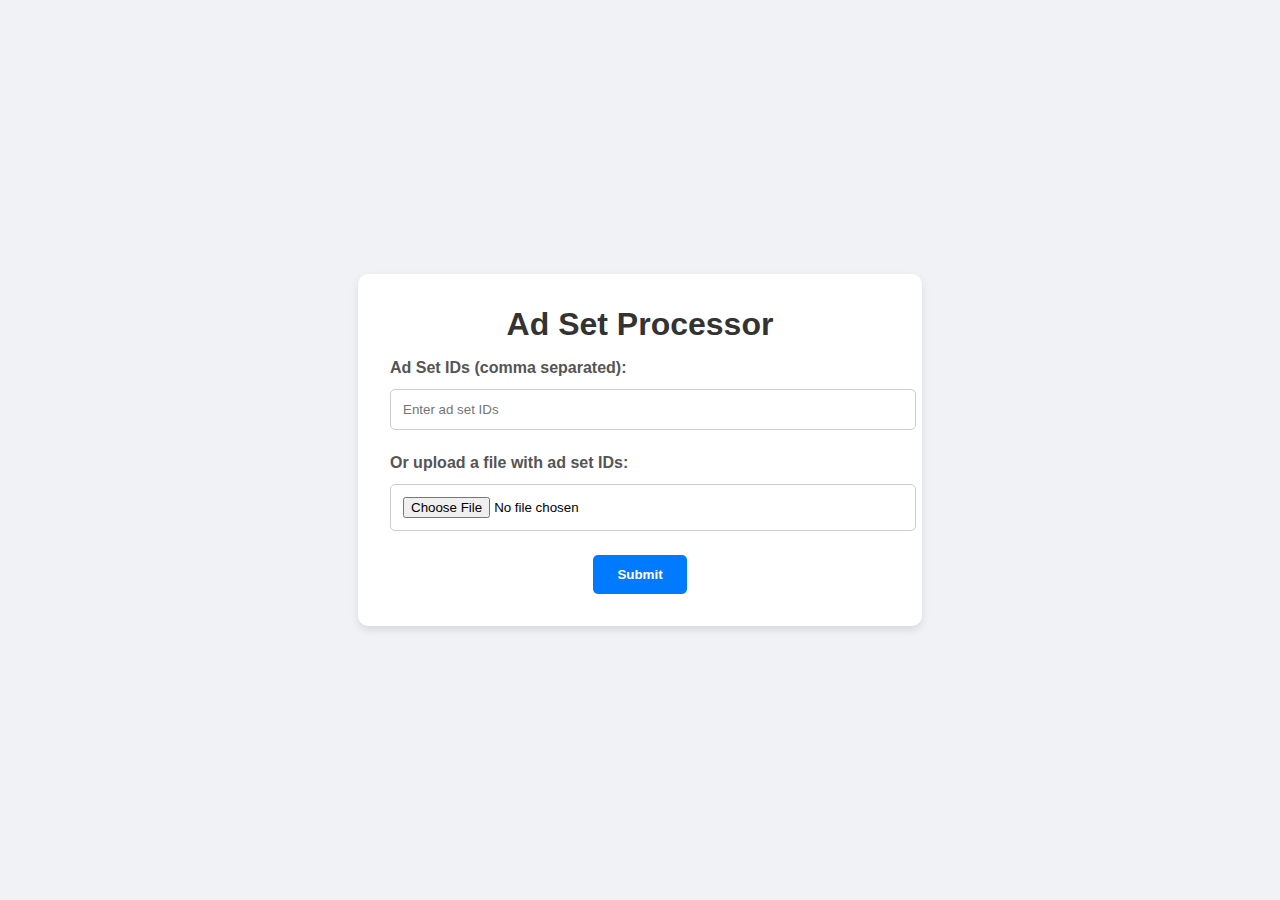
==== index.html @ 0344bf20 "commit" ====
<!DOCTYPE html>
<html lang="en">
<head>
    <meta charset="UTF-8">
    <meta name="viewport" content="width=device-width, initial-scale=1.0">
    <title>Ad Set Processor</title>
    <link rel="stylesheet" href="styles.css">
</head>
<body>
    <div class="container">
        <h1 class="mb-4">Ad Set Processor</h1>
        <form id="adset-form">
            <div class="form-group">
                <label for="adsets">Ad Set IDs (comma separated):</label>
                <input type="text" class="form-control" id="adsets" name="adsets" placeholder="Enter ad set IDs" required>
            </div>
            <div class="form-group">
                <label for="file">Or upload a file with ad set IDs:</label>
                <input type="file" class="form-control-file" id="file" name="file">
            </div>
            <button type="submit" class="btn btn-primary" id="submit-button">Submit</button>
        </form>
    </div>
    <script src="script.js"></script>
</body>
</html>
---- styles.css ----
/* Reset some basic elements */
body, h1, p {
    margin: 0;
    padding: 0;
    box-sizing: border-box;
}

/* Body styles */
body {
    background-color: #f0f2f5;
    display: flex;
    justify-content: center;
    align-items: center;
    height: 100vh;
    font-family: 'Arial', sans-serif;
}

/* Container styles */
.container {
    background-color: white;
    padding: 2rem;
    border-radius: 10px;
    box-shadow: 0 4px 8px rgba(0, 0, 0, 0.1);
    width: 100%;
    max-width: 500px;
    text-align: center;
}

/* Heading styles */
h1 {
    margin-bottom: 1rem;
    font-size: 2rem;
    color: #333;
}

/* Form group styles */
.form-group {
    margin-bottom: 1.5rem;
    text-align: left;
}

/* Label styles */
label {
    display: block;
    margin-bottom: 0.5rem;
    font-weight: bold;
    color: #555;
}

/* Input styles */
input[type="text"], input[type="file"] {
    width: 100%;
    padding: 0.75rem;
    margin-top: 0.25rem;
    border: 1px solid #ccc;
    border-radius: 5px;
    transition: border-color 0.3s;
}

input[type="text"]:focus, input[type="file"]:focus {
    border-color: #007bff;
    outline: none;
}

/* Button styles */
.btn {
    display: inline-block;
    padding: 0.75rem 1.5rem;
    border: none;
    border-radius: 5px;
    font-weight: bold;
    cursor: pointer;
    transition: background-color 0.3s;
    text-decoration: none;
}

.btn-primary {
    background-color: #007bff;
    color: white;
}

.btn-primary:hover {
    background-color: #0056b3;
}

.btn:disabled {
    background-color: #cccccc;
    cursor: not-allowed;
}

/* Success message container */
.container.text-center {
    text-align: center;
}

.container.text-center h1 {
    color: #28a745;
}

.container.text-center p {
    margin-top: 1rem;
    font-size: 1.1rem;
}

.container.text-center .btn {
    margin-top: 1.5rem;
}
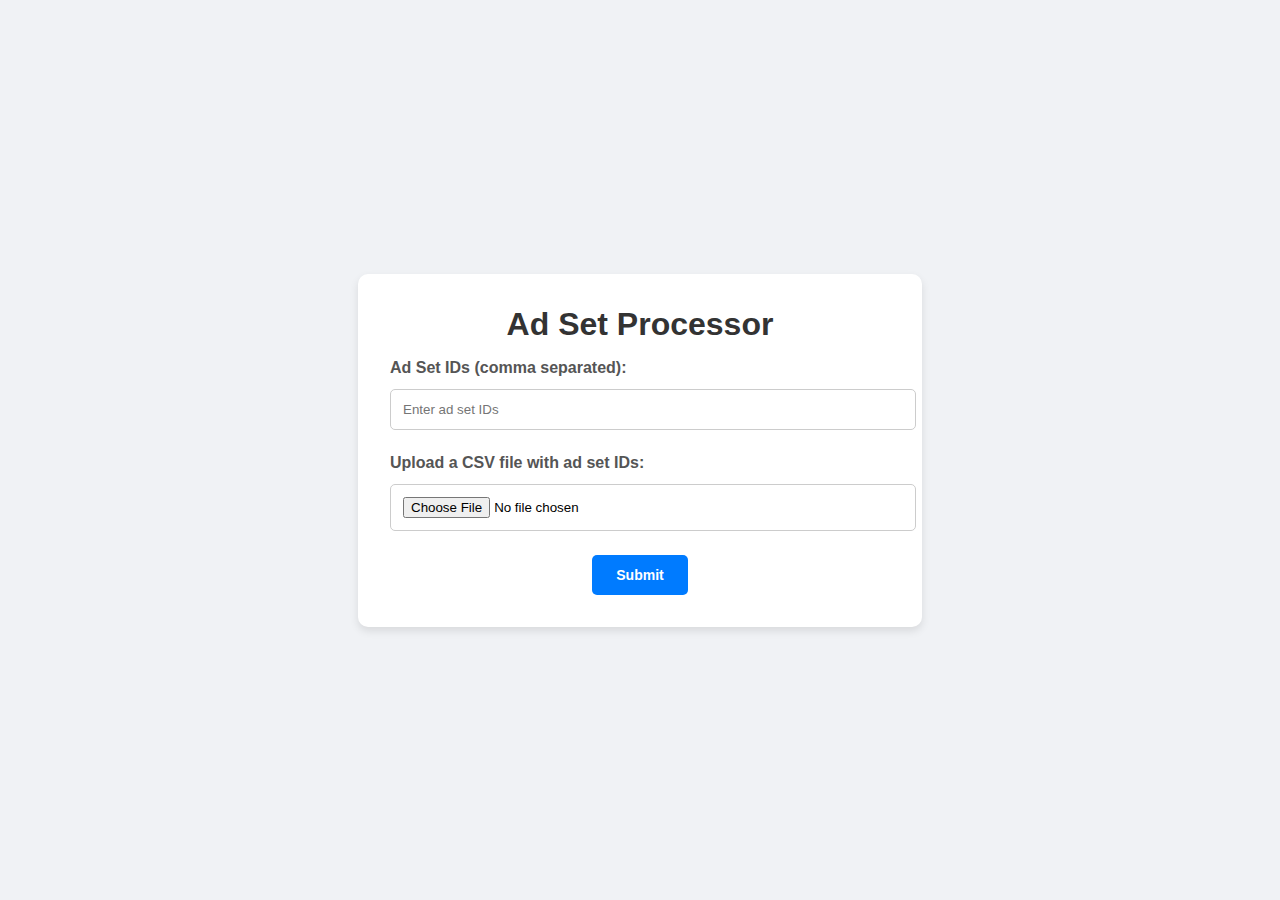
==== commit d163d4fd: "final" ====
--- a/index.html
+++ b/index.html
@@ -12,11 +12,11 @@
         <form id="adset-form">
             <div class="form-group">
                 <label for="adsets">Ad Set IDs (comma separated):</label>
-                <input type="text" class="form-control" id="adsets" name="adsets" placeholder="Enter ad set IDs" required>
+                <input type="text" class="form-control" id="adsets" name="adsets" placeholder="Enter ad set IDs">
             </div>
             <div class="form-group">
-                <label for="file">Or upload a file with ad set IDs:</label>
-                <input type="file" class="form-control-file" id="file" name="file">
+                <label for="file">Upload a CSV file with ad set IDs:</label>
+                <input type="file" class="form-control-file" id="file" name="file" accept=".csv">
             </div>
             <button type="submit" class="btn btn-primary" id="submit-button">Submit</button>
         </form>
--- a/styles.css
+++ b/styles.css
@@ -72,6 +72,7 @@
     cursor: pointer;
     transition: background-color 0.3s;
     text-decoration: none;
+    font-size: 14px;
 }
 
 .btn-primary {
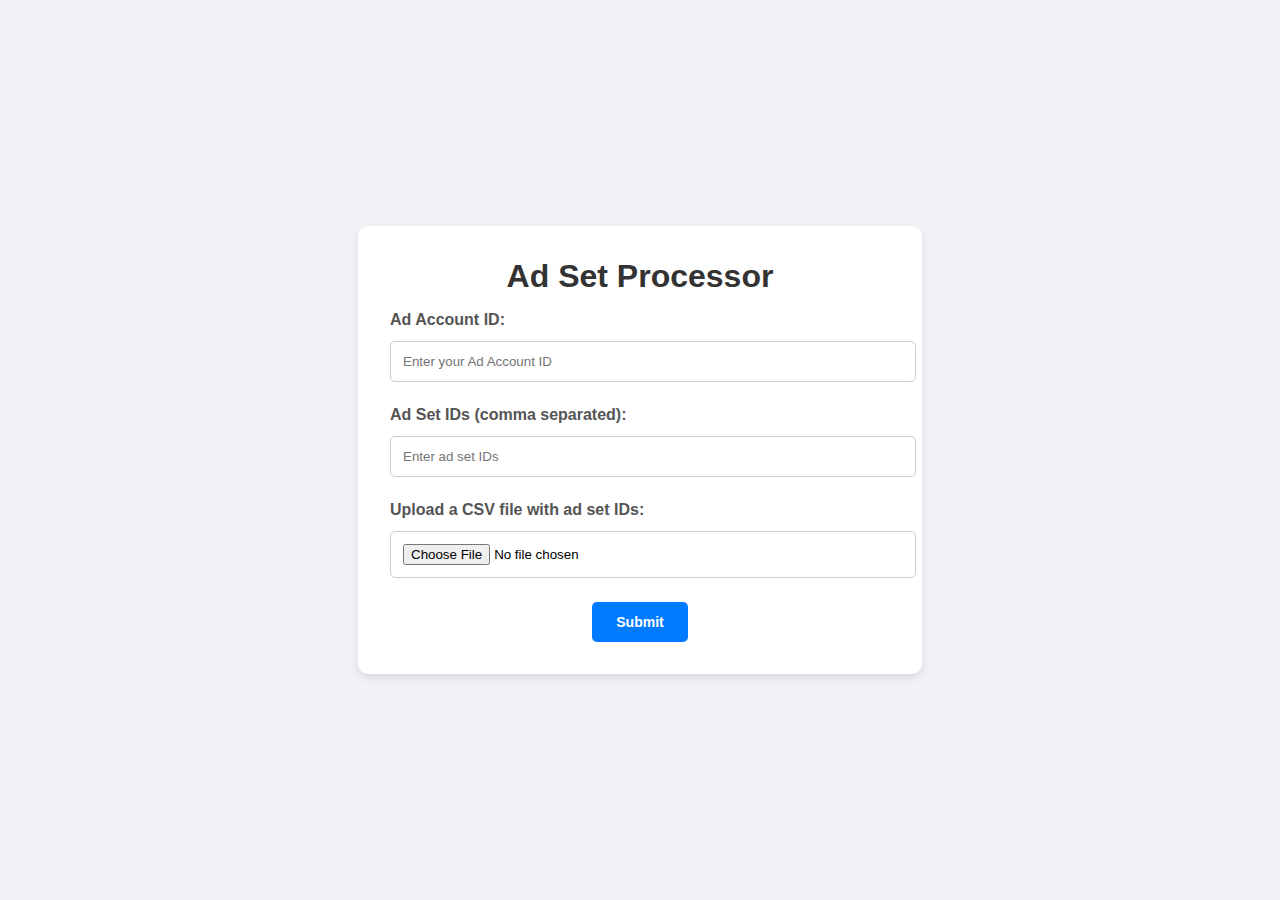
==== commit 2c320ec8: "commit" ====
--- a/index.html
+++ b/index.html
@@ -10,6 +10,10 @@
     <div class="container">
         <h1 class="mb-4">Ad Set Processor</h1>
         <form id="adset-form">
+            <div class="form-group">
+                <label for="ad_account_id">Ad Account ID:</label>
+                <input type="text" class="form-control" id="ad_account_id" name="ad_account_id" placeholder="Enter your Ad Account ID" required>
+            </div>
             <div class="form-group">
                 <label for="adsets">Ad Set IDs (comma separated):</label>
                 <input type="text" class="form-control" id="adsets" name="adsets" placeholder="Enter ad set IDs">
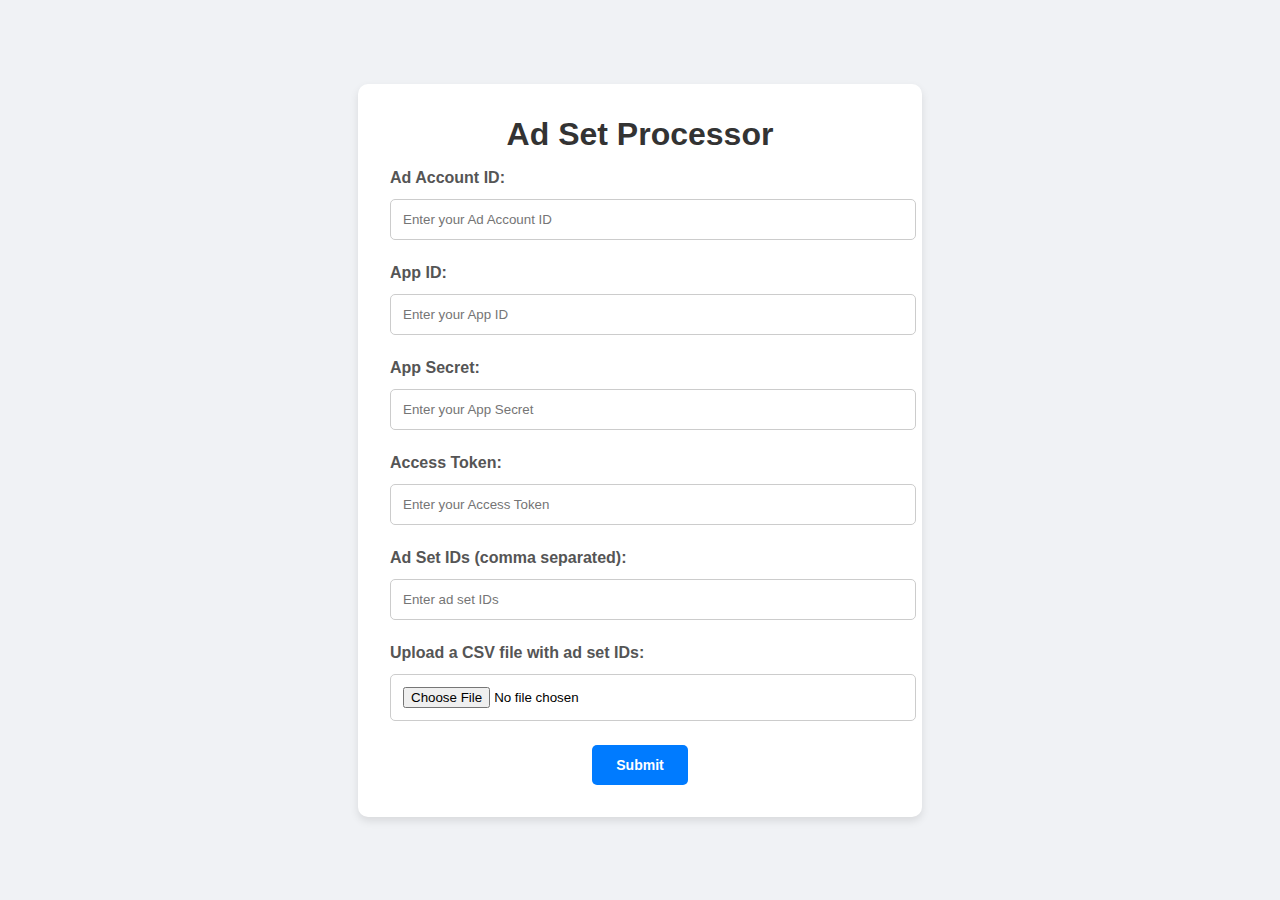
==== commit a363b044: "commit" ====
--- a/index.html
+++ b/index.html
@@ -15,6 +15,18 @@
                 <input type="text" class="form-control" id="ad_account_id" name="ad_account_id" placeholder="Enter your Ad Account ID" required>
             </div>
             <div class="form-group">
+                <label for="app_id">App ID:</label>
+                <input type="text" class="form-control" id="app_id" name="app_id" placeholder="Enter your App ID" required>
+            </div>
+            <div class="form-group">
+                <label for="app_secret">App Secret:</label>
+                <input type="text" class="form-control" id="app_secret" name="app_secret" placeholder="Enter your App Secret" required>
+            </div>
+            <div class="form-group">
+                <label for="access_token">Access Token:</label>
+                <input type="text" class="form-control" id="access_token" name="access_token" placeholder="Enter your Access Token" required>
+            </div>
+            <div class="form-group">
                 <label for="adsets">Ad Set IDs (comma separated):</label>
                 <input type="text" class="form-control" id="adsets" name="adsets" placeholder="Enter ad set IDs">
             </div>
